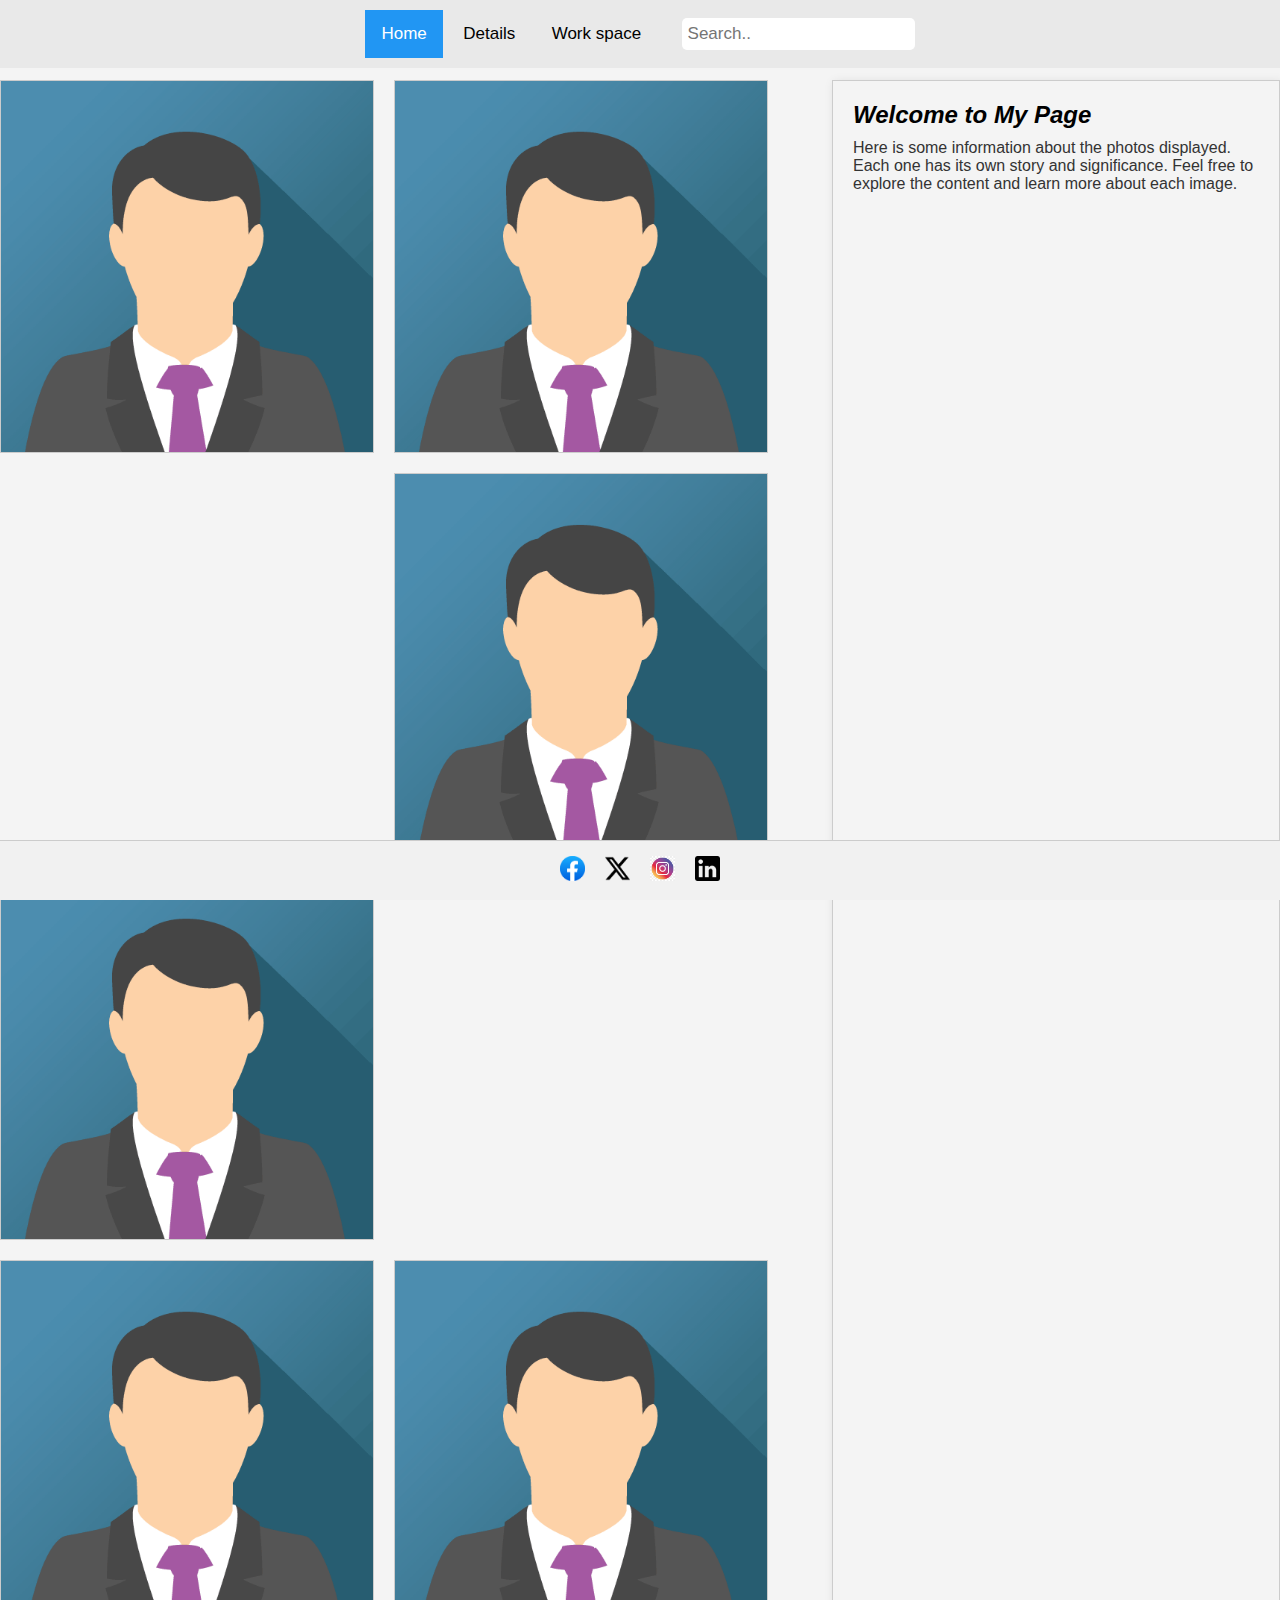
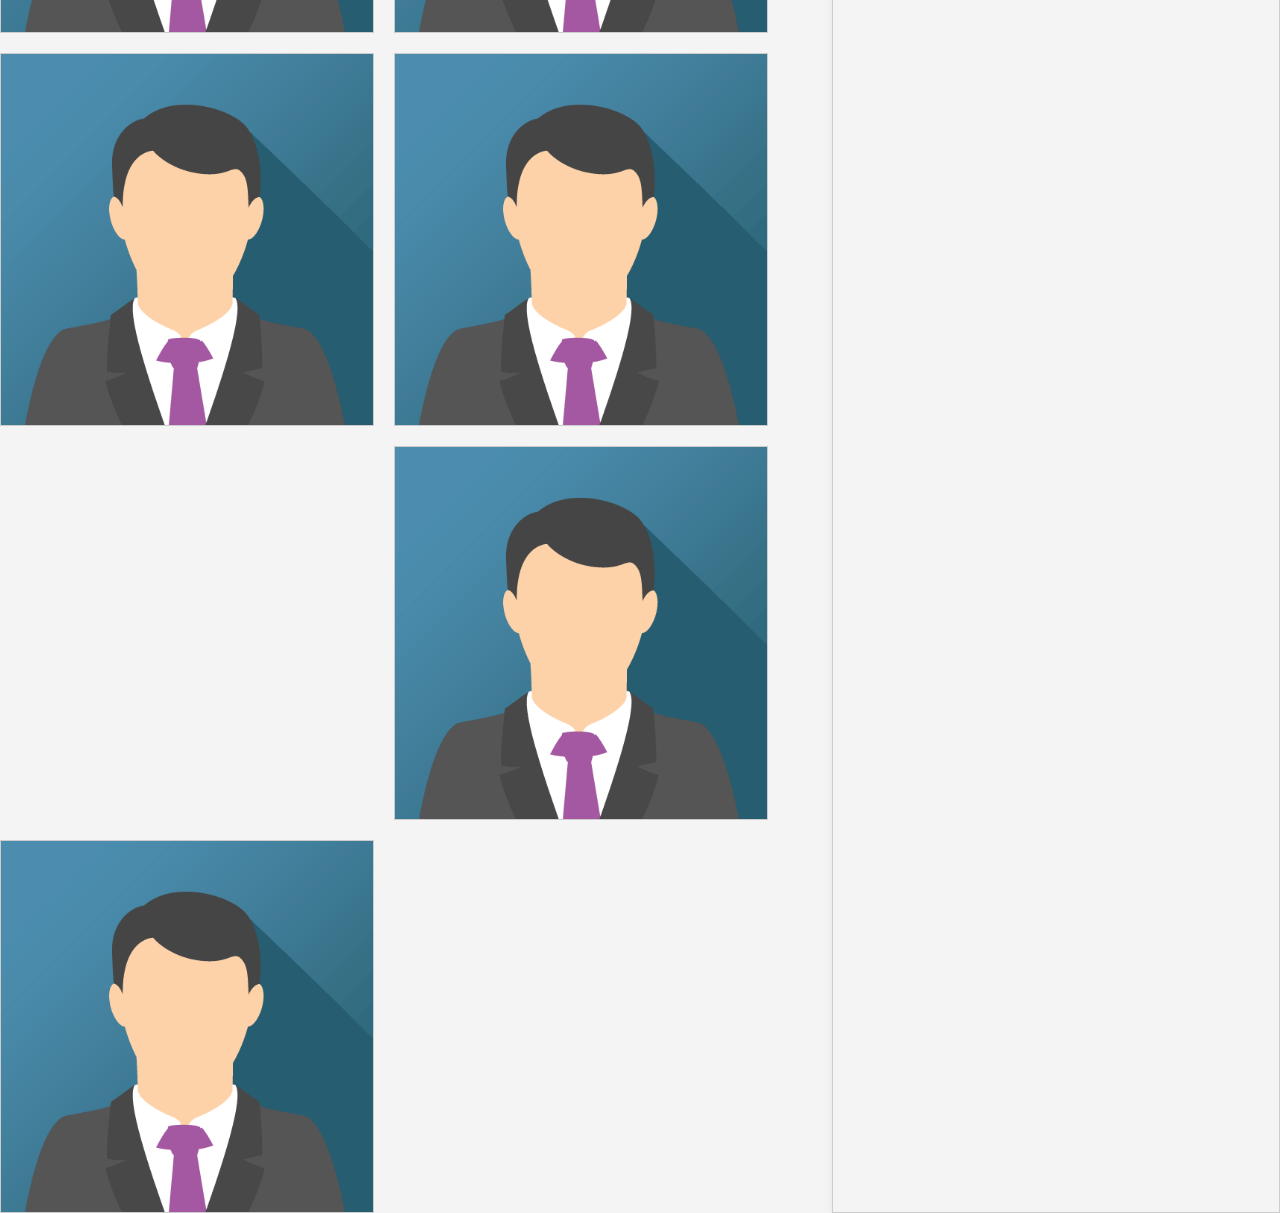
==== squad pagina/squad page web/index.html @ 7b79a433 "Merge branch 'main' of https://github.com/senneb31/your-tribe-squad-page" ====
<!DOCTYPE html>
<html lang="nl">
<head>
  <meta charset="UTF-8">
  <meta name="viewport" content="width=device-width, initial-scale=1.0">
  <title>FDND squadpage</title>
  <link rel="stylesheet" href="style.css">
  <link rel="stylesheet" href="social-media.css">
  <link rel="stylesheet" href="topbar.css"> 

</head>
<header>
  <nav class="topbar">
      <a class="active" href="#home">Home</a>
      <a href="page2.html">Details</a>
      <a href="#contact">Work space</a>
      <input type="text" placeholder="Search..">
  </nav>
</header>
<body>

  <!-- Main content section to hold both photos and info-box -->
  <section class="main-content">
    <ul class="photo-list">
        <li data-hover-text="Hello from Picture 1"><img src="personal-photo.png" alt="Profile Picture 1"></li>
        <li data-hover-text="Welcome to Picture 2"><img src="personal-photo.png" alt="Profile Picture 2"></li>
        <li class="empty-space"></li> <!-- Invisible empty space -->
        <li data-hover-text="Image from Picture 4"><img src="personal-photo.png" alt="Profile Picture 4"></li>
        <li data-hover-text="Greetings from Picture 5"><img src="personal-photo.png" alt="Profile Picture 5"></li>
        <li class="empty-space"></li> <!-- Invisible empty space -->
        <li data-hover-text="Enjoy Picture 7"><img src="personal-photo.png" alt="Profile Picture 7"></li>
        <li data-hover-text="Hello from Picture 1"><img src="personal-photo.png" alt="Profile Picture 1"></li>
        <li data-hover-text="Welcome to Picture 2"><img src="personal-photo.png" alt="Profile Picture 2"></li>
        <li data-hover-text="Welcome to Picture 2"><img src="personal-photo.png" alt="Profile Picture 2"></li>
        <li class="empty-space"></li> <!-- Invisible empty space -->
        <li data-hover-text="Image from Picture 4"><img src="personal-photo.png" alt="Profile Picture 4"></li>
        <li data-hover-text="Greetings from Picture 5"><img src="personal-photo.png" alt="Profile Picture 5"></li>  
    </ul>

    <section class="info-box">
      <h1><em>Welcome to My Page</em></h1>
      <p>Here is some information about the photos displayed. Each one has its own story and significance. Feel free to explore the content and learn more about each image.</p>
    </section>
  </section>

  <!-- Footer with social media icons -->
  <footer class="bottom-bar">
    <ul class="social-media">
      <li><a href="https://www.facebook.com" target="_blank"><img src="icons/facebook.png" alt="Facebook" class="social-icon"></a></li>
      <li><a href="https://www.twitter.com" target="_blank"><img src="icons/twitter.png" alt="Twitter" class="social-icon"></a></li>
      <li><a href="https://www.instagram.com" target="_blank"><img src="icons/instagram.png" alt="Instagram" class="social-icon"></a></li>
      <li><a href="https://www.linkedin.com" target="_blank"><img src="icons/linkedin.png" alt="LinkedIn" class="social-icon"></a></li>
    </ul>
  </footer>

  <script src="scripts/script.js"></script>
</body>
</html>
---- squad pagina/squad page web/style.css ----
/* Reset margins and padding for the entire page */
* {
    margin: 0;
    padding: 0;
    box-sizing: border-box;
}

/* Styling for the body */
html, body {
    height: 100%;
}

body {
    font-family: Arial, sans-serif;
    background-color: #f4f4f4;
    display: flex;
    flex-direction: column;
    padding-top: 60px; /* To avoid overlap with the fixed top bar */
    min-height: 100vh; /* Ensure body takes full height */
}

/* Main content section */
.main-content {
    display: flex;
    justify-content: space-between;
    margin-top: 20px;
    gap: 20px; /* Space between photo list and info box */
    flex-grow: 1; /* Allow the main content to take available space */
}

/* Style the list of photos using CSS Grid */
ul.photo-list {
    list-style-type: none;
    padding: 0;
    margin: 0;
    display: grid;
    grid-template-columns: repeat(2, 1fr); /* Create a grid with 2 columns */
    gap: 20px; /* Space between photo items */
    width: 60%; /* Set width of the photo list */
}

/* Style each image in the list */
ul.photo-list li {
    position: relative;
    overflow: hidden; /* Ensures hover effect stays inside the image bounds */
    width: 100%; /* Ensure li takes the full width */
    height: auto; /* Ensure height adjusts based on content */
}

/* Style for the invisible empty spaces */
ul.photo-list li.empty-space {
    visibility: hidden; /* Makes the empty space completely invisible */
}

/* Style images */
ul.photo-list li img {
    width: 100%;
    height: auto;
    object-fit: cover;
    display: block;
    border: 1px solid #ccc;
    box-shadow: 2px 2px 5px rgba(0, 0, 0, 0.1);
}

/* Add hover effect using ::before and ::after for text */
ul.photo-list li:not(.empty-space)::before {
    content: "";
    position: absolute;
    top: 0;
    left: 0;
    width: 100%;
    height: 100%;
    background-color: rgba(0, 140, 186, 0.7); /* Blue overlay */
    opacity: 0;
    transition: opacity 0.5s ease;
    z-index: 1;
}

ul.photo-list li:not(.empty-space)::after {
    content: attr(data-hover-text); /* Display the hover text */
    color: white;
    font-size: 20px;
    position: absolute;
    top: 50%;
    left: 50%;
    transform: translate(-50%, -50%);
    opacity: 0;
    transition: opacity 0.5s ease;
    text-align: center;
    z-index: 2;
}

ul.photo-list li:not(.empty-space):hover::before,
ul.photo-list li:not(.empty-space):hover::after {
    opacity: 1;
}

/* Styling for the info box next to the photo list */
.info-box {
    width: 35%; /* Width of the info box */
    padding: 20px;
    border: 1px solid #ccc;
    box-shadow: 2px 2px 10px rgba(0, 0, 0, 0.1);
}

.info-box h1 {
    font-size: 24px;
    margin-bottom: 10px;
}

.info-box p {
    font-size: 16px;
    color: #333;
}

/* Add padding to the body to ensure content is below the top bar */
body {
    padding-top: 60px;
}

/* Footer with social media icons */
footer.bottom-bar {
    position: fixed;
    bottom: 0;
    left: 0;
    width: 100%;
    height: 60px; /* Set a fixed height */
    background-color: #f1f1f1;
    padding: 10px 0;
    text-align: center;
    border-top: 1px solid #ccc;
    z-index: 100;
    display: flex;
    justify-content: center;
    align-items: center;
}
---- squad pagina/squad page web/social-media.css ----
/* Social Media Bar Styles */
.bottom-bar {
    position: fixed; /* Fix the footer to the bottom */
    bottom: 0;
    left: 0;
    width: 100%;
    height: 40px; /* Ensure the height is fixed */
    background-color: #f1f1f1;
    padding: 10px 0; /* Add padding to the top and bottom */
    text-align: center;
    border-top: 1px solid #ccc;
    z-index: 100;
    display: flex;
    justify-content: center;
    align-items: center;
}

/* Social media list styles */
.bottom-bar .social-media {
    list-style: none;
    padding: 0;
    margin: 0;
    display: flex; /* Align icons inline */
    gap: 20px;
}

/* Social media icon styles */
.social-icon {
    width: 25px;
    height: 25px;
    transition: opacity 0.3s ease;
}

/* Hover effect for social media icons */
.social-icon:hover {
    opacity: 0.7; /* Slight transparency effect */
}
---- squad pagina/squad page web/topbar.css ----
/* Add a background color to the top navigation bar */
.topbar {
    width: 100%; /* Full width across the screen */
    background-color: #e9e9e9; /* Light grey background */
    padding: 10px;
    text-align: center;
    position: fixed; /* Fixed at the top of the page */
    top: 0;
    left: 0;
    z-index: 999; /* Ensures top bar is on top of all other elements */
}

/* Style the links inside the navigation bar */
.topbar a {
    display: inline-block;
    color: black; /* Black text for links */
    text-align: center;
    padding: 14px 16px;
    text-decoration: none;
    font-size: 17px;
}

/* Hover effect for links */
.topbar a:hover {
    background-color: #ddd; /* Slightly darker grey */
    color: black;
}

/* Style the active link */
.topbar a.active {
    background-color: #2196F3; /* Blue background for active page */
    color: white;
}

/* Style the search box inside the navigation bar */
.topbar input[type="text"] {
    padding: 6px;
    border: none;
    font-size: 17px;
    margin-left: 20px; /* Adds space between search bar and links */
    background-color: #fff; /* White background for the search box */
    border-radius: 5px; /* Slightly rounded corners */
}

/* Responsive design: stack items vertically on small screens */
@media screen and (max-width: 960px) {
    .topbar a, .topbar input[type="text"] {
        display: block;
        text-align: left;
        width: 100%;
        margin: 0;
        padding: 14px;
    }
    .topbar input[type="text"] {
        border: 1px solid #ccc; /* Add a border for the search bar on small screens */
    }
}
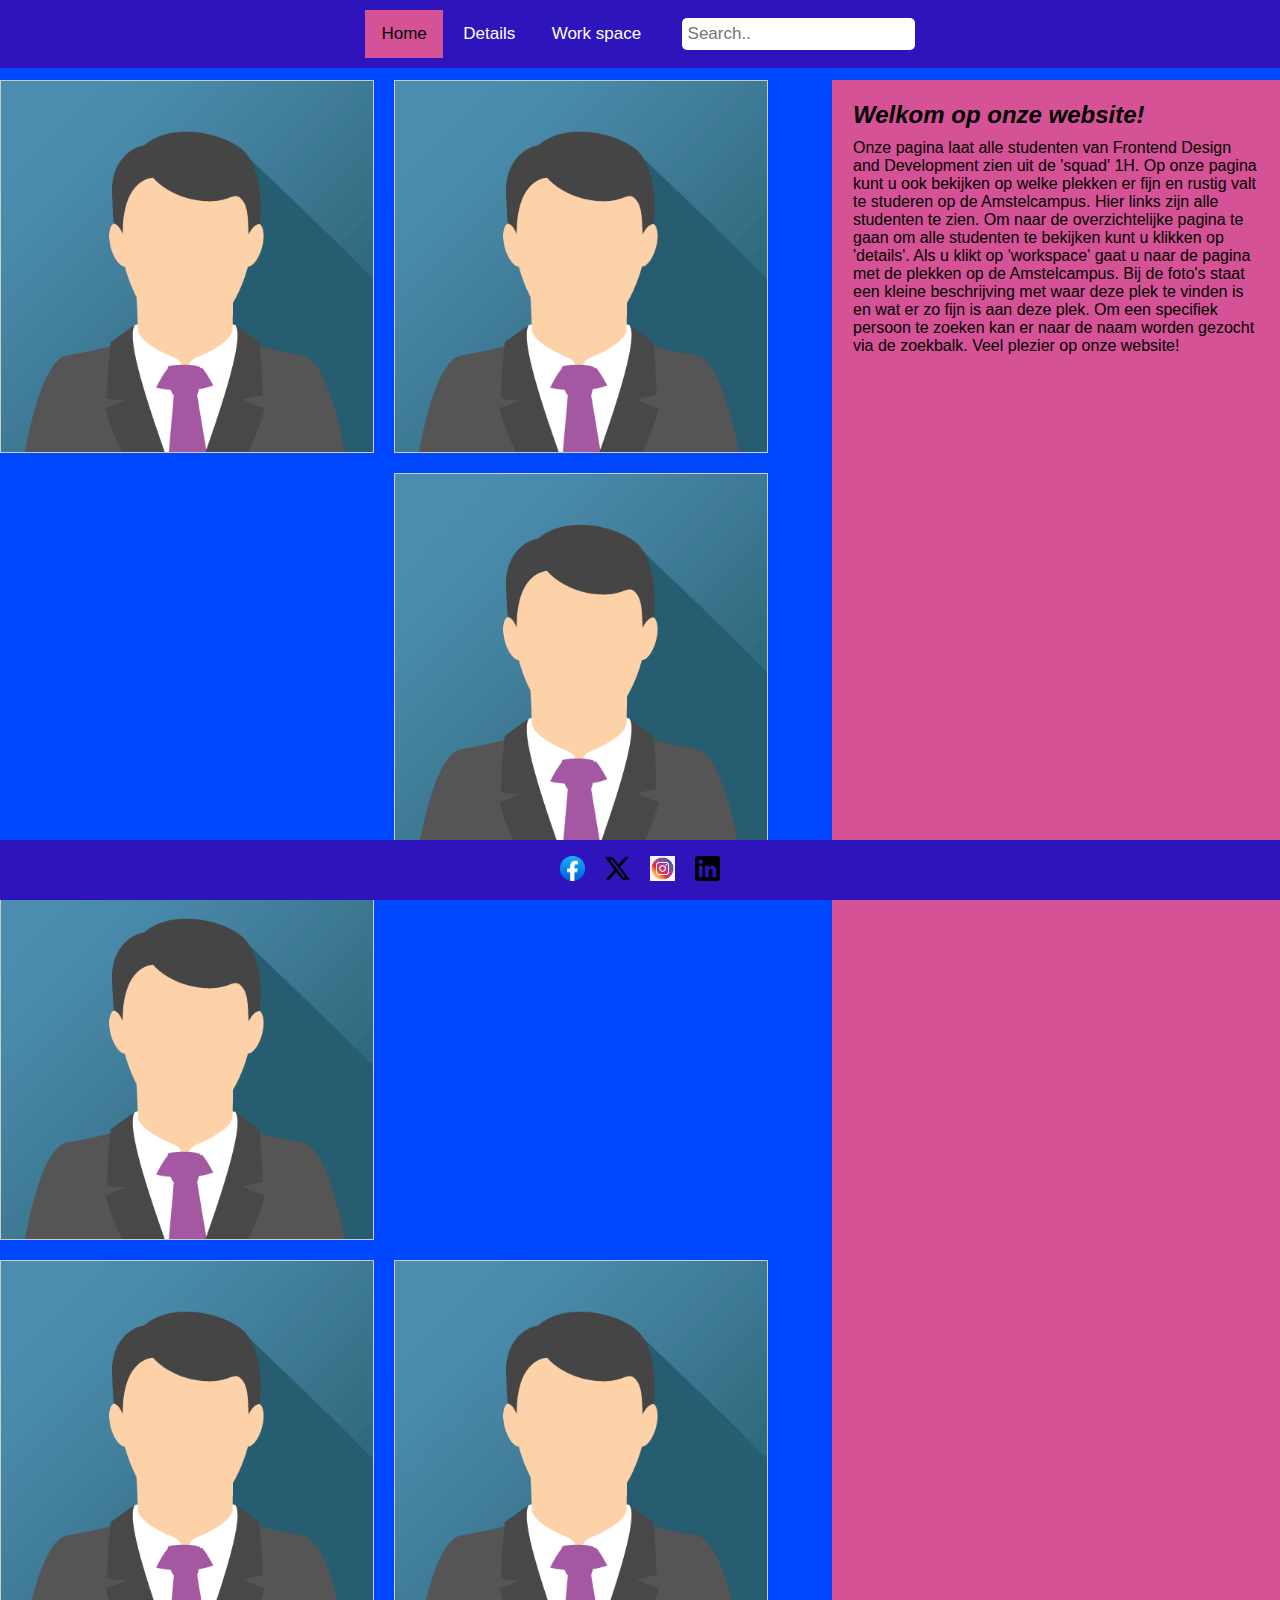
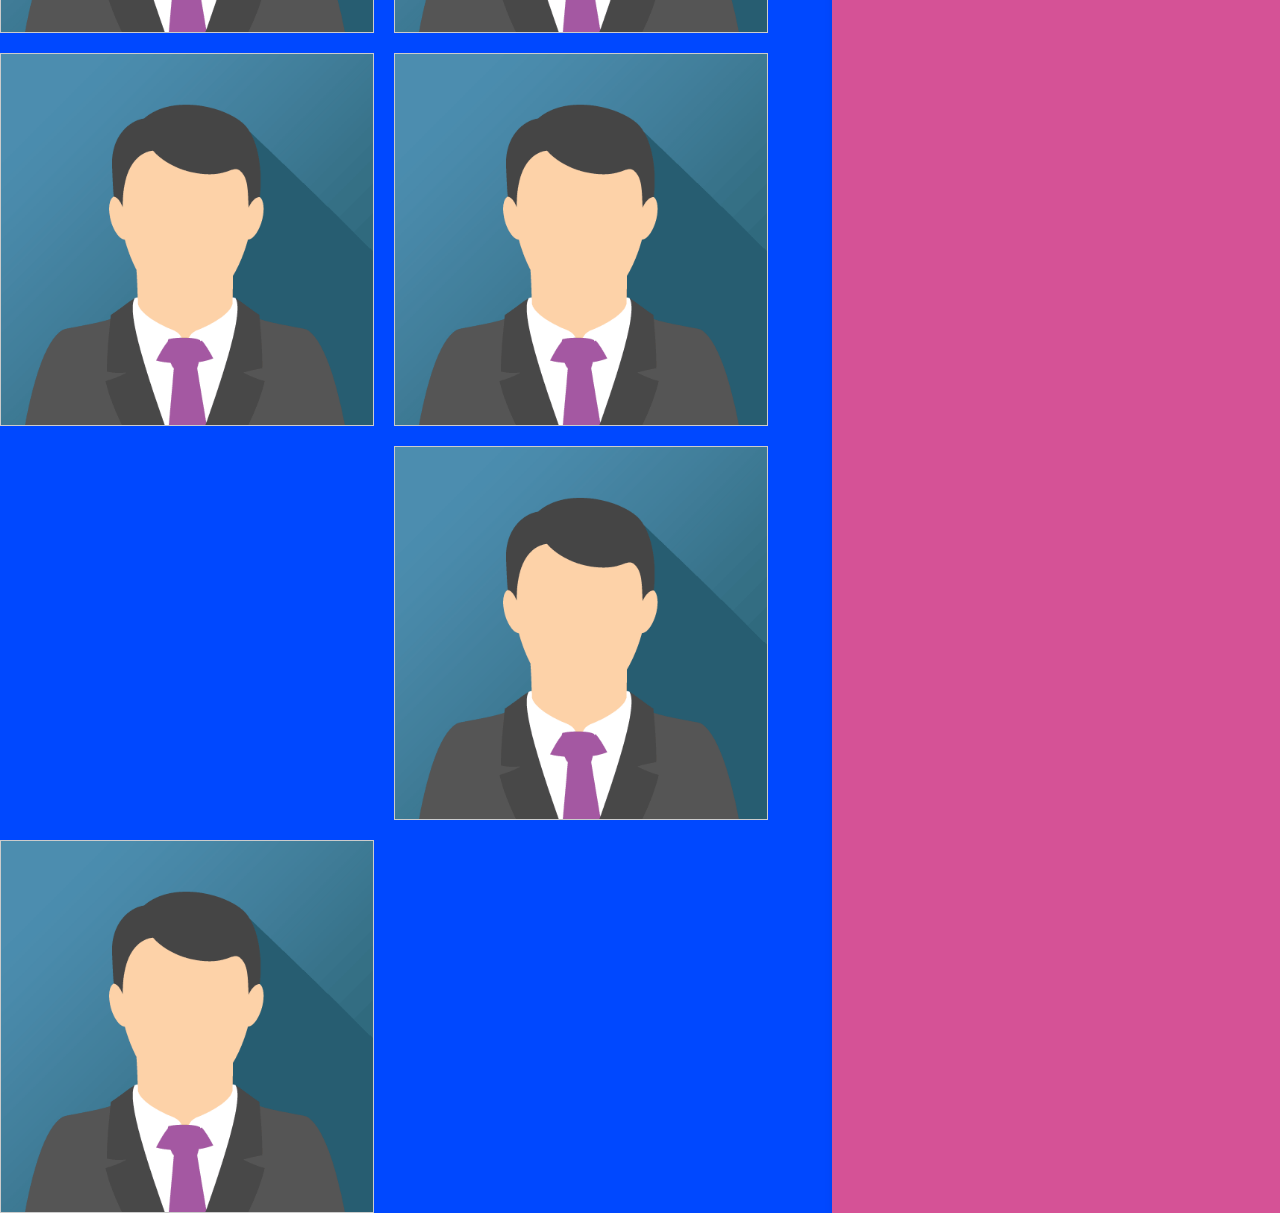
==== commit 343d409c: "squad page" ====
--- a/squad pagina/squad page web/index.html
+++ b/squad pagina/squad page web/index.html
@@ -38,8 +38,14 @@
     </ul>
 
     <section class="info-box">
-      <h1><em>Welcome to My Page</em></h1>
-      <p>Here is some information about the photos displayed. Each one has its own story and significance. Feel free to explore the content and learn more about each image.</p>
+      <h1><em>Welkom op onze website!</em></h1>
+      <p>Onze pagina laat alle studenten van Frontend Design and Development zien uit de 'squad' 1H. 
+        Op onze pagina kunt u ook bekijken op welke plekken er fijn en rustig valt te studeren op de Amstelcampus.
+      Hier links zijn alle studenten te zien. Om naar de overzichtelijke pagina te gaan om alle studenten te bekijken
+    kunt u klikken op 'details'. Als u klikt op 'workspace' gaat u naar de pagina met de plekken op de Amstelcampus.
+  Bij de foto's staat een kleine beschrijving met waar deze plek te vinden is en wat er zo fijn is aan deze plek.
+Om een specifiek persoon te zoeken kan er naar de naam worden gezocht via de zoekbalk.
+Veel plezier op onze website!</p>
     </section>
   </section>
 
--- a/squad pagina/squad page web/style.css
+++ b/squad pagina/squad page web/style.css
@@ -12,7 +12,7 @@
 
 body {
     font-family: Arial, sans-serif;
-    background-color: #f4f4f4;
+    background-color: #0048ff;
     display: flex;
     flex-direction: column;
     padding-top: 60px; /* To avoid overlap with the fixed top bar */
@@ -99,8 +99,9 @@
 .info-box {
     width: 35%; /* Width of the info box */
     padding: 20px;
-    border: 1px solid #ccc;
+    border: 1px solid #d55296;
     box-shadow: 2px 2px 10px rgba(0, 0, 0, 0.1);
+    background-color: #d55296;
 }
 
 .info-box h1 {
@@ -110,7 +111,7 @@
 
 .info-box p {
     font-size: 16px;
-    color: #333;
+    color: #000000;
 }
 
 /* Add padding to the body to ensure content is below the top bar */
@@ -125,10 +126,10 @@
     left: 0;
     width: 100%;
     height: 60px; /* Set a fixed height */
-    background-color: #f1f1f1;
+    background-color: #2d14bb;
     padding: 10px 0;
     text-align: center;
-    border-top: 1px solid #ccc;
+    border-top: 1px solid #2d14bb;
     z-index: 100;
     display: flex;
     justify-content: center;
--- a/squad pagina/squad page web/topbar.css
+++ b/squad pagina/squad page web/topbar.css
@@ -1,7 +1,7 @@
 /* Add a background color to the top navigation bar */
 .topbar {
     width: 100%; /* Full width across the screen */
-    background-color: #e9e9e9; /* Light grey background */
+    background-color: #2d14bb; /* Light grey background */
     padding: 10px;
     text-align: center;
     position: fixed; /* Fixed at the top of the page */
@@ -13,7 +13,7 @@
 /* Style the links inside the navigation bar */
 .topbar a {
     display: inline-block;
-    color: black; /* Black text for links */
+    color: rgb(255, 255, 255); /* Black text for links */
     text-align: center;
     padding: 14px 16px;
     text-decoration: none;
@@ -22,14 +22,14 @@
 
 /* Hover effect for links */
 .topbar a:hover {
-    background-color: #ddd; /* Slightly darker grey */
-    color: black;
+    background-color: #d55296; /* Slightly darker grey */
+    color: rgb(0, 0, 0);
 }
 
 /* Style the active link */
 .topbar a.active {
-    background-color: #2196F3; /* Blue background for active page */
-    color: white;
+    background-color: #d55296; /* Blue background for active page */
+    color: rgb(0, 0, 0);
 }
 
 /* Style the search box inside the navigation bar */
@@ -38,8 +38,9 @@
     border: none;
     font-size: 17px;
     margin-left: 20px; /* Adds space between search bar and links */
-    background-color: #fff; /* White background for the search box */
+    background-color: #ffffff; /* White background for the search box */
     border-radius: 5px; /* Slightly rounded corners */
+    
 }
 
 /* Responsive design: stack items vertically on small screens */
@@ -52,6 +53,6 @@
         padding: 14px;
     }
     .topbar input[type="text"] {
-        border: 1px solid #ccc; /* Add a border for the search bar on small screens */
+        border: 1px solid #ffffff; /* Add a border for the search bar on small screens */
     }
 }
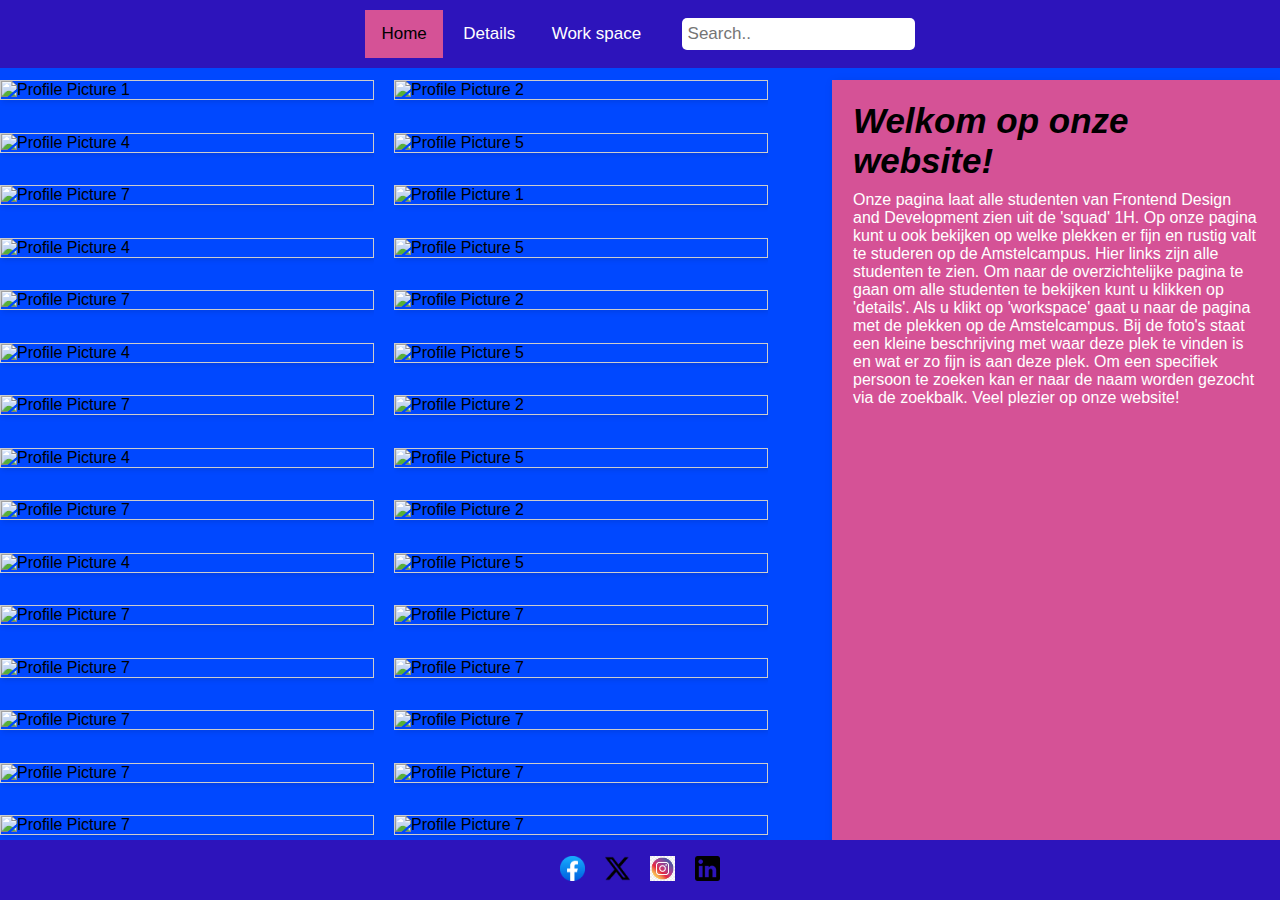
==== commit 26c0cbb9: "Foto's toegevoegd" ====
--- a/squad pagina/squad page web/index.html
+++ b/squad pagina/squad page web/index.html
@@ -22,19 +22,35 @@
   <!-- Main content section to hold both photos and info-box -->
   <section class="main-content">
     <ul class="photo-list">
-        <li data-hover-text="Hello from Picture 1"><img src="personal-photo.png" alt="Profile Picture 1"></li>
-        <li data-hover-text="Welcome to Picture 2"><img src="personal-photo.png" alt="Profile Picture 2"></li>
-        <li class="empty-space"></li> <!-- Invisible empty space -->
-        <li data-hover-text="Image from Picture 4"><img src="personal-photo.png" alt="Profile Picture 4"></li>
-        <li data-hover-text="Greetings from Picture 5"><img src="personal-photo.png" alt="Profile Picture 5"></li>
-        <li class="empty-space"></li> <!-- Invisible empty space -->
-        <li data-hover-text="Enjoy Picture 7"><img src="personal-photo.png" alt="Profile Picture 7"></li>
-        <li data-hover-text="Hello from Picture 1"><img src="personal-photo.png" alt="Profile Picture 1"></li>
-        <li data-hover-text="Welcome to Picture 2"><img src="personal-photo.png" alt="Profile Picture 2"></li>
-        <li data-hover-text="Welcome to Picture 2"><img src="personal-photo.png" alt="Profile Picture 2"></li>
-        <li class="empty-space"></li> <!-- Invisible empty space -->
-        <li data-hover-text="Image from Picture 4"><img src="personal-photo.png" alt="Profile Picture 4"></li>
-        <li data-hover-text="Greetings from Picture 5"><img src="personal-photo.png" alt="Profile Picture 5"></li>  
+        <li data-hover-text="Anouar"><img src="Foto-iedereen-squad/Squad1H-Anouar.JPG" alt="Profile Picture 1"></li>
+        <li data-hover-text="Anouk"><img src="Foto-iedereen-squad/Squad1H-Anouk.JPG" alt="Profile Picture 2"></li>
+        <li data-hover-text="Aria"><img src="Foto-iedereen-squad/Squad1H-Aria.JPG" alt="Profile Picture 4"></li>
+        <li data-hover-text="Arman"><img src="Foto-iedereen-squad/Squad1H-Arman.JPG" alt="Profile Picture 5"></li>
+        <li data-hover-text="Daan"><img src="Foto-iedereen-squad/Squad1H-Daan.JPG" alt="Profile Picture 7"></li>
+        <li data-hover-text="Finn"><img src="Foto-iedereen-squad/Squad1H-Finn (5).JPG" alt="Profile Picture 1"></li>
+        <li data-hover-text="Kaj"><img src="Foto-iedereen-squad/Squad1H-Kai.JPG" alt="Profile Picture 4"></li>
+        <li data-hover-text="Kate"><img src="Foto-iedereen-squad/Squad1H-Kate.JPG" alt="Profile Picture 5"></li>
+        <li data-hover-text="Kerem"><img src="Foto-iedereen-squad/Squad1H-Kerem.JPG" alt="Profile Picture 7">
+        <li data-hover-text="Kyan"><img src="Foto-iedereen-squad/Squad1H-Kyan (1).JPG" alt="Profile Picture 2"></li>
+        <li data-hover-text="Luuk"><img src="Foto-iedereen-squad/Squad1H-Luuk.JPG" alt="Profile Picture 4"></li>
+        <li data-hover-text="Marije"><img src="Foto-iedereen-squad/Squad1H-Marije.JPG" alt="Profile Picture 5"></li>
+        <li data-hover-text="Miel"><img src="Foto-iedereen-squad/Squad1H-Miel.JPG" alt="Profile Picture 7"></li> <li data-hover-text="Mkiyas"><img src="Foto-iedereen-squad/Squad1H-Mkiyas.JPG" alt="Profile Picture 2"></li>
+        <li data-hover-text="Nawal"><img src="Foto-iedereen-squad/Squad1H-Nawal.JPG" alt="Profile Picture 4"></li>
+        <li data-hover-text="Nayome"><img src="Foto-iedereen-squad/Squad1H-Nayome.JPG" alt="Profile Picture 5"></li>
+        <li data-hover-text="Rapha"><img src="Foto-iedereen-squad/Squad1H-Rapha.JPG" alt="Profile Picture 7"></li> <li data-hover-text="Renzo"><img src="Foto-iedereen-squad/Squad1H-Renzo.JPG" alt="Profile Picture 2"></li>
+        <li data-hover-text="Reyan"><img src="Foto-iedereen-squad/Squad1H-Reyhan (1).JPG" alt="Profile Picture 4"></li>
+        <li data-hover-text="Rick"><img src="Foto-iedereen-squad/Squad1H-Rick (1).JPG" alt="Profile Picture 5"></li>
+        <li data-hover-text="Riley"><img src="Foto-iedereen-squad/Squad1H-Riley.JPG" alt="Profile Picture 7"></li>
+        <li data-hover-text="Safoe"><img src="Foto-iedereen-squad/Squad1H-Safoe.JPG" alt="Profile Picture 7"></li>
+        <li data-hover-text="Sascha"><img src="Foto-iedereen-squad/Squad1H-Sascha.JPG" alt="Profile Picture 7"></li>
+        <li data-hover-text="Sebastiaan"><img src="Foto-iedereen-squad/Squad1H-Sebastiaan.JPG" alt="Profile Picture 7"></li>
+        <li data-hover-text="Senne"><img src="Foto-iedereen-squad/Squad1H-Senne (1).JPG" alt="Profile Picture 7"></li>
+        <li data-hover-text="Sidney"><img src="Foto-iedereen-squad/Squad1H-Sidney.JPG" alt="Profile Picture 7"></li>
+        <li data-hover-text="Sjors"><img src="Foto-iedereen-squad/Squad1H-Sjors.JPG" alt="Profile Picture 7"></li>
+        <li data-hover-text="Stella"><img src="Foto-iedereen-squad/Squad1H-Stella.JPG" alt="Profile Picture 7"></li>
+        <li data-hover-text="Suleyman"><img src="Foto-iedereen-squad/Squad1H-Suleyman.JPG" alt="Profile Picture 7"></li>
+        <li data-hover-text="Tessa"><img src="Foto-iedereen-squad/Squad1H-Tessa.JPG" alt="Profile Picture 7"></li>
+        <li data-hover-text="Yamen"><img src="Foto-iedereen-squad/Squad1H-Yamen (1).JPG" alt="Profile Picture 7"></li>
     </ul>
 
     <section class="info-box">
--- a/squad pagina/squad page web/style.css
+++ b/squad pagina/squad page web/style.css
@@ -26,6 +26,10 @@
     margin-top: 20px;
     gap: 20px; /* Space between photo list and info box */
     flex-grow: 1; /* Allow the main content to take available space */
+    
+} @media (max-width: 768px) { 
+    main-content {margin-bottom: 10px;
+}
 }
 
 /* Style the list of photos using CSS Grid */
@@ -89,7 +93,22 @@
     text-align: center;
     z-index: 2;
 }
+[aria-label="radius en co"] div {
+	
+	transition-duration:1s;
+}
 
+
+
+[aria-label="radius en co"]:hover div {
+	
+	border-radius:50%;
+	background-color:LightSkyBlue; 
+}
+  img:hover {
+    transform: scale(1.1); /* Vergroot de afbeelding iets als je erover hovert */
+  }
+  
 ul.photo-list li:not(.empty-space):hover::before,
 ul.photo-list li:not(.empty-space):hover::after {
     opacity: 1;
@@ -105,19 +124,21 @@
 }
 
 .info-box h1 {
-    font-size: 24px;
+    font-size: 35px;
     margin-bottom: 10px;
 }
 
 .info-box p {
     font-size: 16px;
-    color: #000000;
+    color: #ffffff;
 }
 
 /* Add padding to the body to ensure content is below the top bar */
 body {
     padding-top: 60px;
 }
+
+
 
 /* Footer with social media icons */
 footer.bottom-bar {
@@ -135,3 +156,5 @@
     justify-content: center;
     align-items: center;
 }
+
+
--- a/squad pagina/squad page web/social-media.css
+++ b/squad pagina/squad page web/social-media.css
@@ -5,10 +5,10 @@
     left: 0;
     width: 100%;
     height: 40px; /* Ensure the height is fixed */
-    background-color: #f1f1f1;
+    background-color: #2d14bb;
     padding: 10px 0; /* Add padding to the top and bottom */
     text-align: center;
-    border-top: 1px solid #ccc;
+    border-top: 1px solid #2d14bb;
     z-index: 100;
     display: flex;
     justify-content: center;
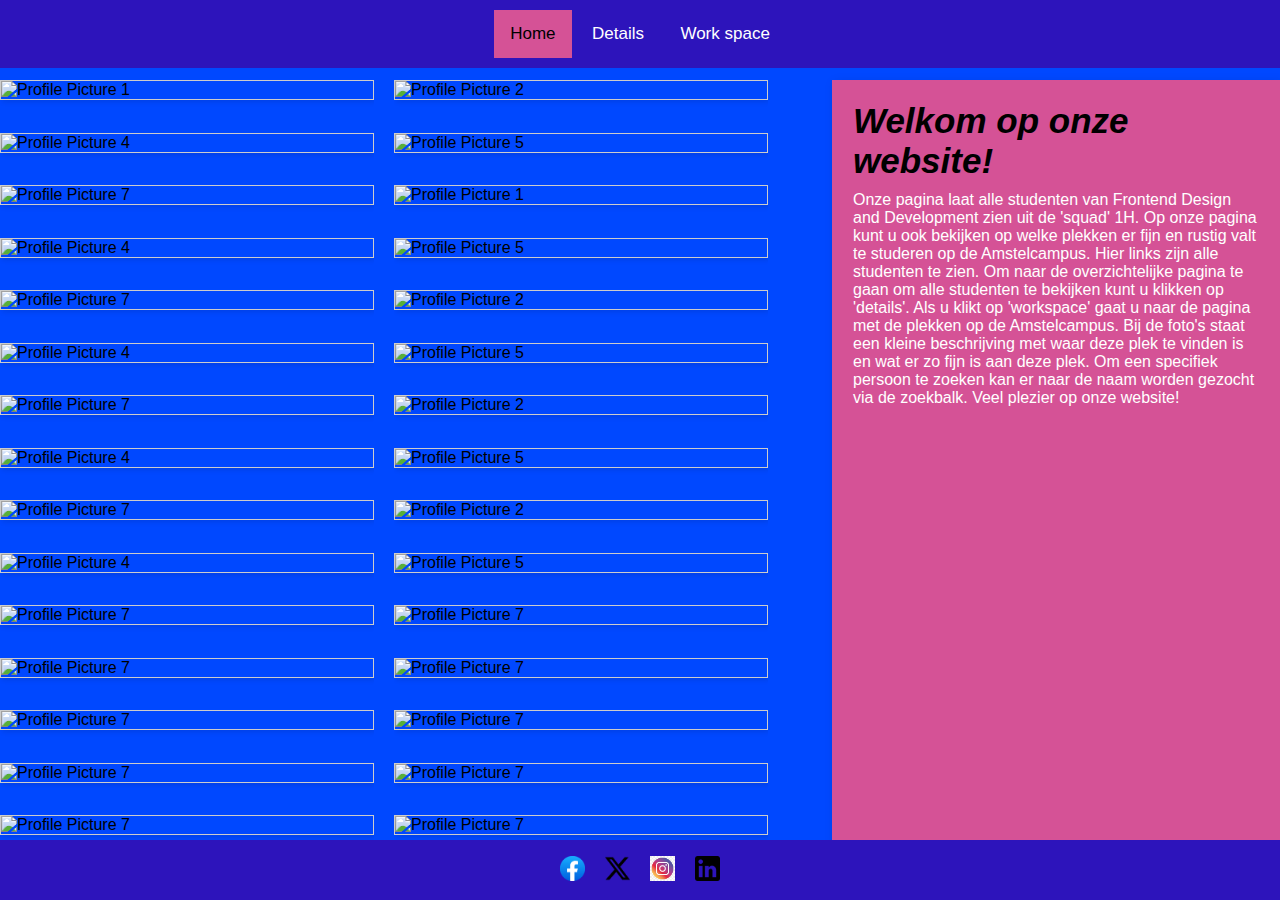
==== commit bf5e14b4: "Titel workspace pagina" ====
--- a/squad pagina/squad page web/index.html
+++ b/squad pagina/squad page web/index.html
@@ -14,7 +14,7 @@
       <a class="active" href="#home">Home</a>
       <a href="page2.html">Details</a>
       <a href="#contact">Work space</a>
-      <input type="text" placeholder="Search..">
+       
   </nav>
 </header>
 <body>
